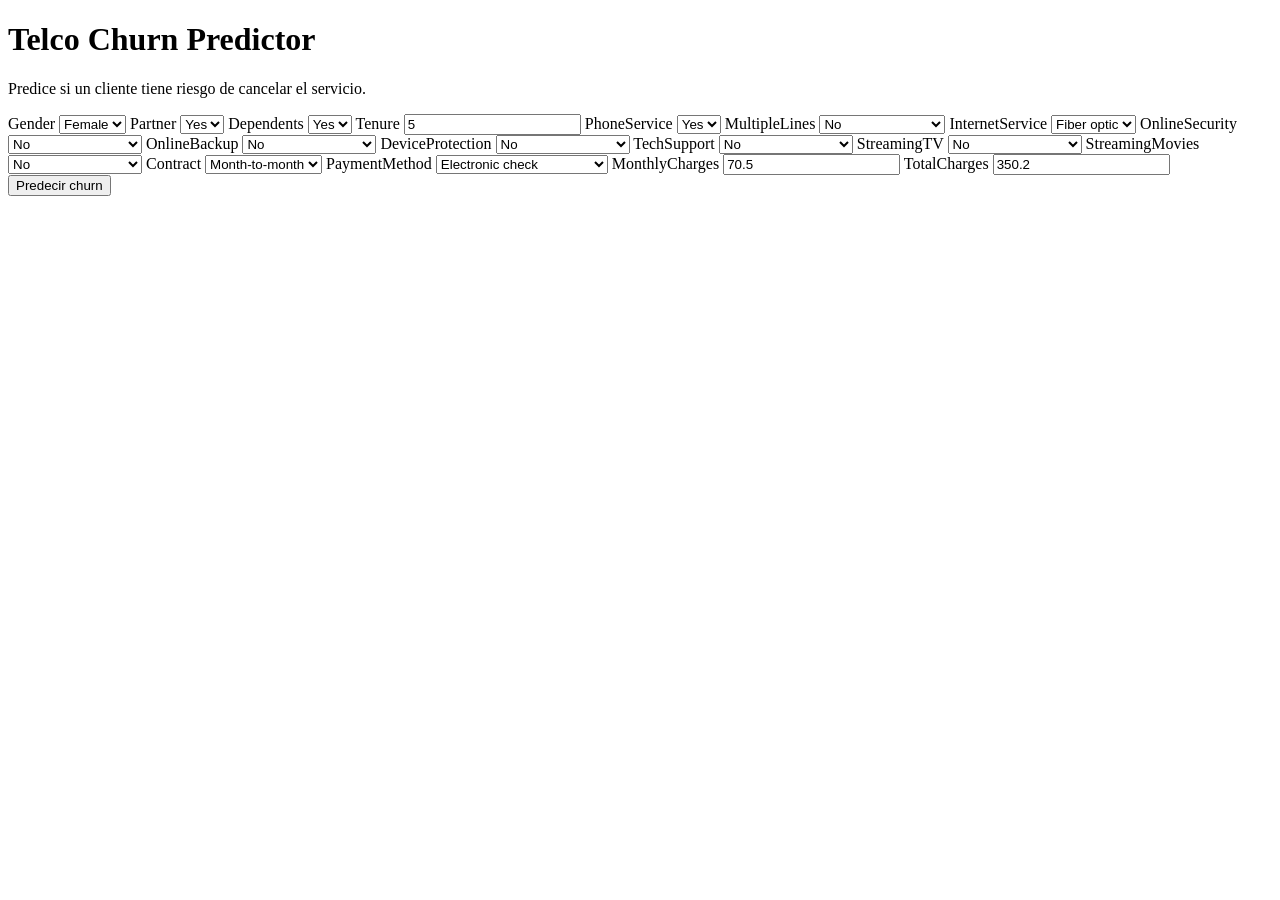
==== frontend/index.html @ a93febd1 "Enable CORS for fronted" ====
<!DOCTYPE html>
<html lang="es">
<head>
    <meta charset="UTF-8" />
    <title>Telco Churn Predictor</title>
    <link rel="stylesheet" href="style.css" />
</head>
<body>
    <main class="container">
    <h1>Telco Churn Predictor</h1>
    <p>Predice si un cliente tiene riesgo de cancelar el servicio.</p>

    <form id="churn-form">
        <label>Gender</label>
        <select id="gender">
            <option>Female</option>
            <option>Male</option>
        </select>

        <label>Partner</label>
        <select id="Partner">
            <option>Yes</option>
            <option>No</option>
        </select>

        <label>Dependents</label>
        <select id="Dependents">
            <option>Yes</option>
            <option>No</option>
        </select>

        <label>Tenure</label>
        <input id="tenure" type="number" value="5" />

        <label>PhoneService</label>
        <select id="PhoneService">
            <option>Yes</option>
            <option>No</option>
        </select>

        <label>MultipleLines</label>
        <select id="MultipleLines">
            <option>No</option>
            <option>Yes</option>
            <option>No phone service</option>
        </select>

        <label>InternetService</label>
        <select id="InternetService">
            <option>Fiber optic</option>
            <option>DSL</option>
            <option>No</option>
        </select>

        <label>OnlineSecurity</label>
        <select id="OnlineSecurity">
            <option>No</option>
            <option>Yes</option>
            <option>No internet service</option>
        </select>

        <label>OnlineBackup</label>
        <select id="OnlineBackup">
            <option>No</option>
            <option>Yes</option>
            <option>No internet service</option>
        </select>

        <label>DeviceProtection</label>
        <select id="DeviceProtection">
            <option>No</option>
            <option>Yes</option>
            <option>No internet service</option>
        </select>

        <label>TechSupport</label>
        <select id="TechSupport">
            <option>No</option>
            <option>Yes</option>
            <option>No internet service</option>
        </select>

        <label>StreamingTV</label>
        <select id="StreamingTV">
            <option>No</option>
            <option>Yes</option>
            <option>No internet service</option>
        </select>

        <label>StreamingMovies</label>
        <select id="StreamingMovies">
            <option>No</option>
            <option>Yes</option>
            <option>No internet service</option>
        </select>

        <label>Contract</label>
        <select id="Contract">
            <option>Month-to-month</option>
            <option>One year</option>
            <option>Two year</option>
        </select>

        <label>PaymentMethod</label>
        <select id="PaymentMethod">
            <option>Electronic check</option>
            <option>Mailed check</option>
            <option>Bank transfer (automatic)</option>
            <option>Credit card (automatic)</option>
        </select>

        <label>MonthlyCharges</label>
        <input id="MonthlyCharges" type="number" step="0.01" value="70.5" />

        <label>TotalCharges</label>
        <input id="TotalCharges" type="number" step="0.01" value="350.2" />

        <button type="submit">Predecir churn</button>
        </form>

        <section id="result"></section>
    </main>

    <script src="script.js"></script>
</body>
</html>
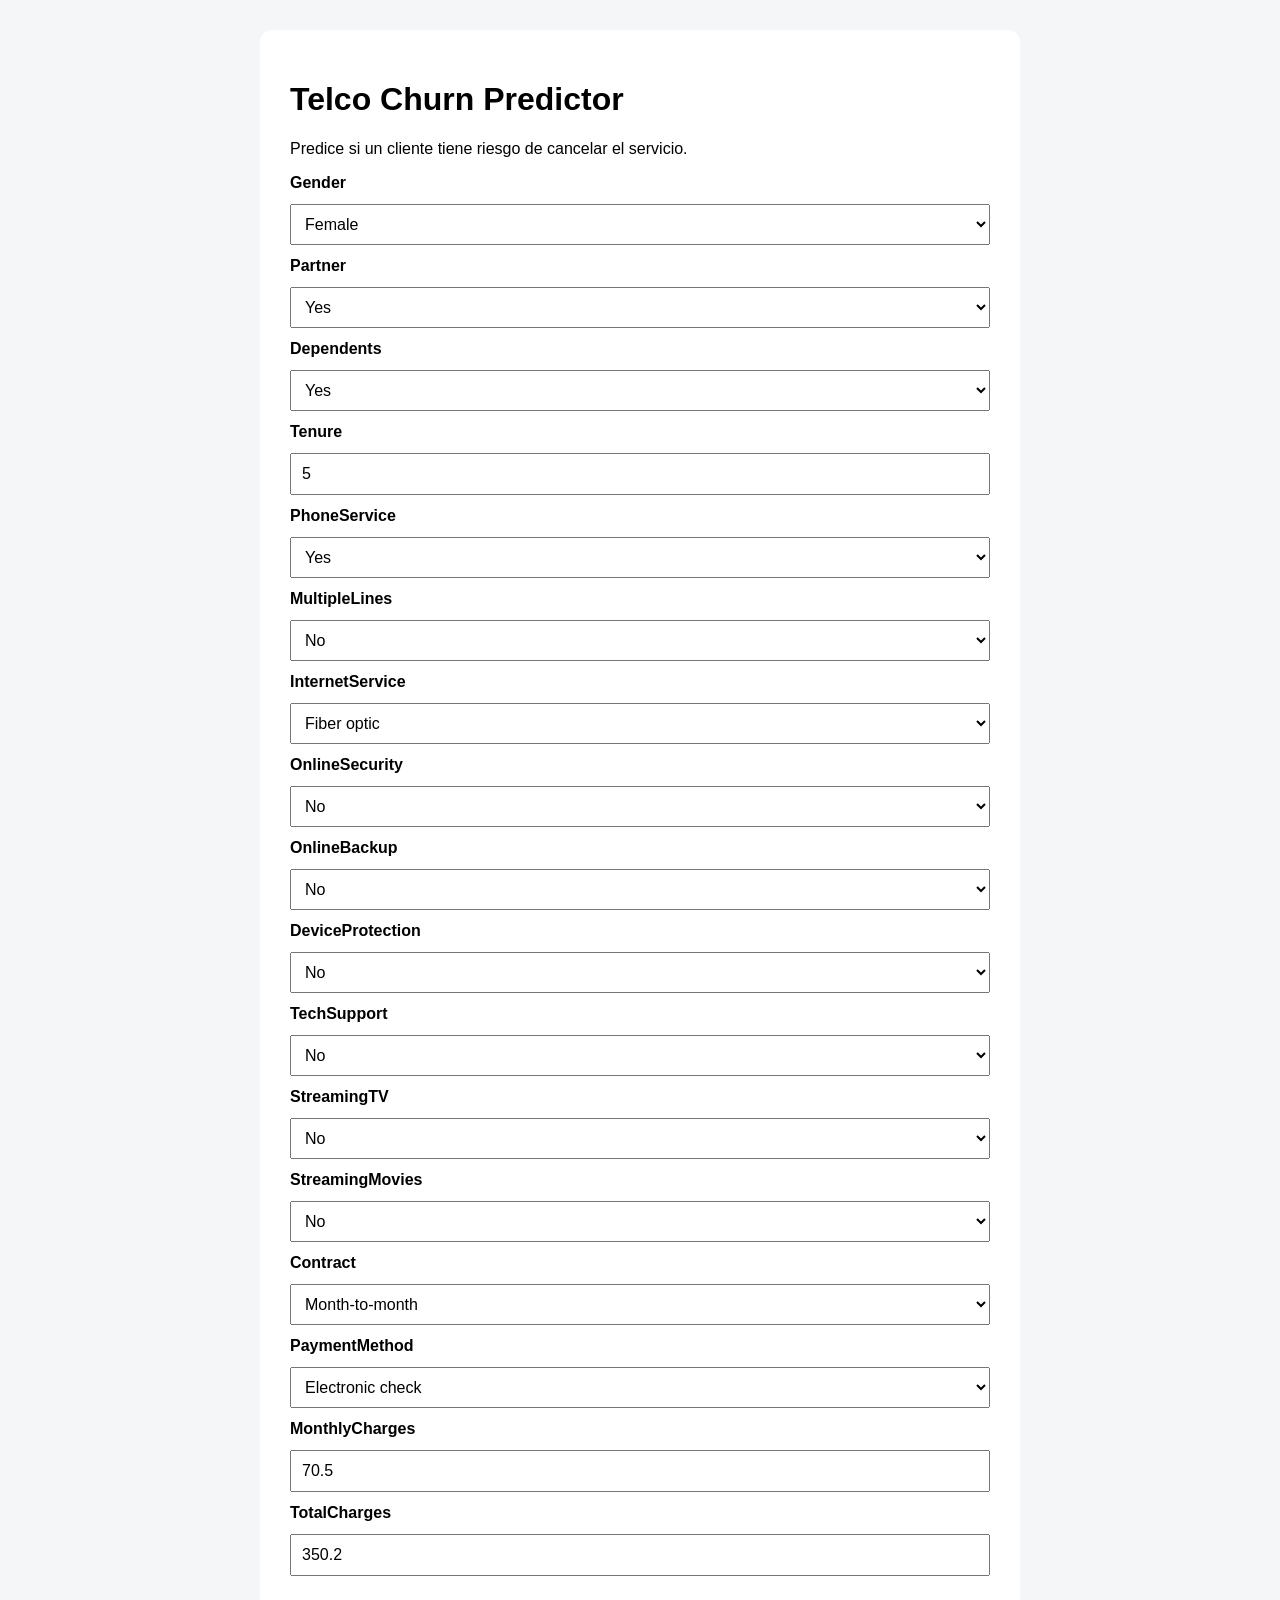
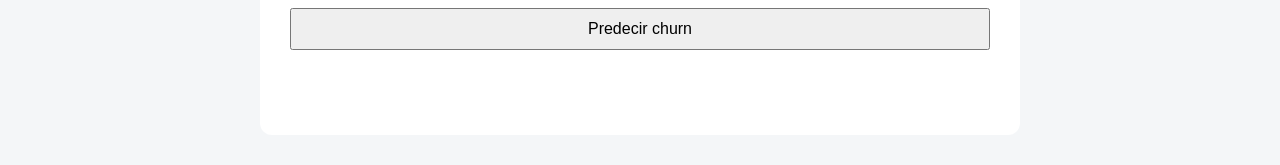
==== commit 274a16c7: "Add frontend app" ====
--- a/frontend/index.html
+++ b/frontend/index.html
@@ -3,7 +3,7 @@
 <head>
     <meta charset="UTF-8" />
     <title>Telco Churn Predictor</title>
-    <link rel="stylesheet" href="style.css" />
+    <link rel="stylesheet" href="styles.css" />
 </head>
 <body>
     <main class="container">
--- a/frontend/styles.css
+++ b/frontend/styles.css
@@ -0,0 +1,40 @@
+body {
+    font-family: Arial, sans-serif;
+    background: #f4f6f8;
+    margin: 0;
+    padding: 30px;
+}
+
+.container {
+    max-width: 700px;
+    margin: auto;
+    background: white;
+    padding: 30px;
+    border-radius: 12px;
+}
+
+form {
+    display: grid;
+    gap: 12px;
+}
+
+label {
+    font-weight: bold;
+}
+
+input, select, button {
+    padding: 10px;
+    font-size: 16px;
+}
+
+button {
+    margin-top: 20px;
+    cursor: pointer;
+}
+
+#result {
+    margin-top: 25px;
+    padding: 15px;
+    border-radius: 8px;
+    font-size: 18px;
+}
